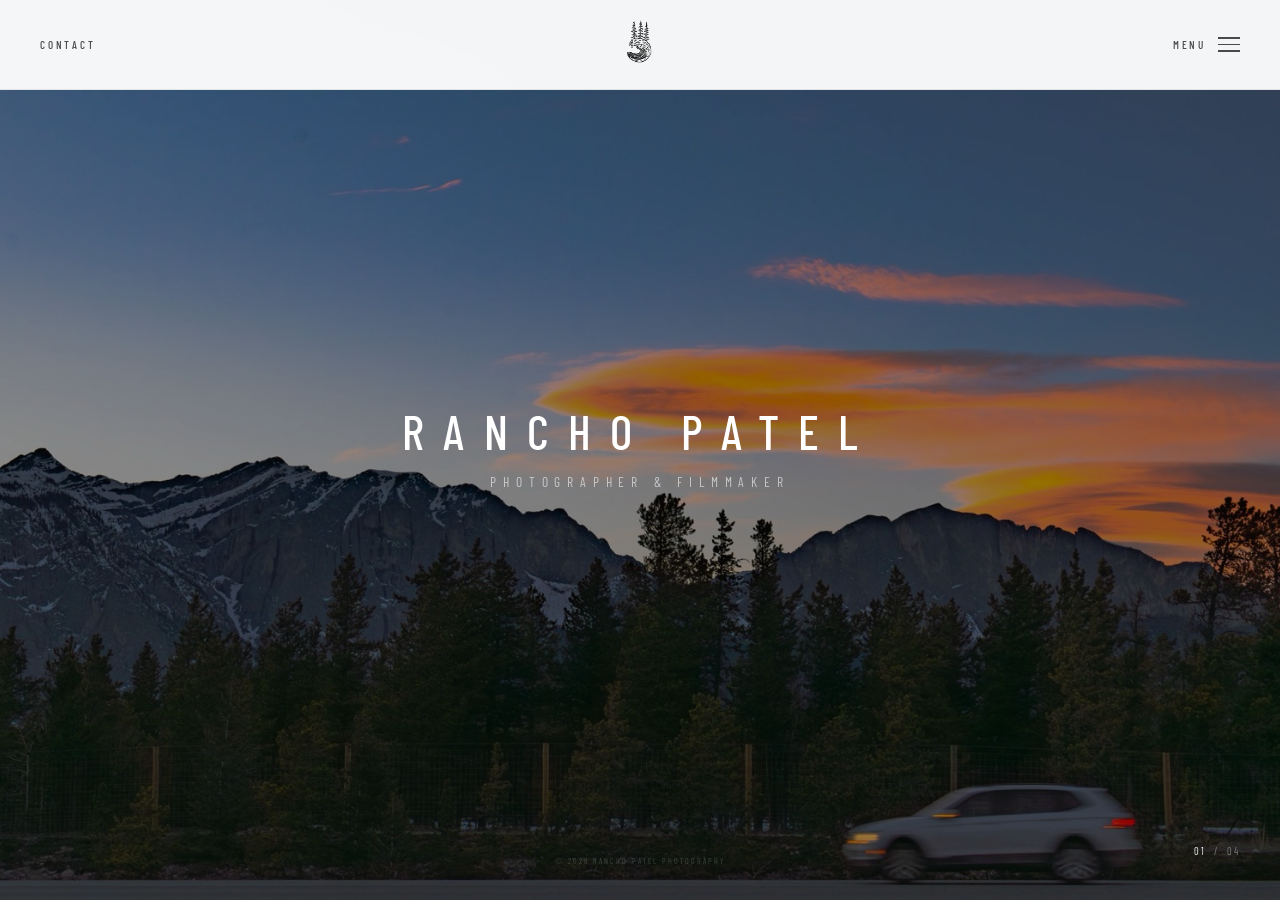
==== index.html @ b5786b47 "first commit" ====
<!DOCTYPE html>
<html lang="en">

<head>
  <meta charset="UTF-8">
  <meta name="viewport" content="width=device-width, initial-scale=1.0">
  <title>Rancho Patel — Adventure Photographer & Filmmaker</title>
  <meta name="description" content="Official portfolio of Rancho Patel. Specializing in high-end adventure, landscape, and short film photography and filmmaking across the globe.">
  
  <!-- Open Graph / Facebook -->
  <meta property="og:type" content="website">
  <meta property="og:url" content="https://www.ranchopatel.com/">
  <meta property="og:title" content="Rancho Patel — Adventure Photographer & Filmmaker">
  <meta property="og:description" content="Capturing the raw essence of adventure through high-end photography and cinematic filmmaking.">
  <meta property="og:image" content="https://www.ranchopatel.com/images/hero_main.jpg">

  <!-- Twitter -->
  <meta property="twitter:card" content="summary_large_image">
  <meta property="twitter:url" content="https://www.ranchopatel.com/">
  <meta property="twitter:title" content="Rancho Patel — Adventure Photographer & Filmmaker">
  <meta property="twitter:description" content="Capturing the raw essence of adventure through high-end photography and cinematic filmmaking.">
  <meta property="twitter:image" content="https://www.ranchopatel.com/images/hero_main.jpg">

  <link rel="icon" type="image/png" href="images/logo.png">
  <link rel="stylesheet" href="style.css?v=1.1">
</head>

<body class="home-page">

  <!-- Page Transition -->
  <div class="page-transition" id="page-transition"></div>

  <!-- Top Navigation -->
  <header id="site-header" class="solid-mode">
    <a href="contact.html" id="nav-contact">Contact</a>
    <a href="index.html" id="nav-logo"><img src="images/logo.png" alt="Rancho Patel" class="nav-logo-img"></a>
    <button id="nav-menu-btn" aria-label="Open menu">
      <span>Menu</span>
      <div class="hamburger" id="hamburger">
        <span></span>
        <span></span>
        <span></span>
      </div>
    </button>
  </header>

  <!-- Fullscreen Menu Overlay -->
  <nav id="menu-overlay" aria-hidden="true">
    <div id="menu-image-half">
      <img src="images/hero_main.jpg" alt="Featured Menu Image" id="menu-featured-img">
    </div>
    <div id="menu-content-half">
      <div id="menu-links">
        <a href="index.html" class="menu-link">Home</a>
        <a href="about.html" class="menu-link">About</a>
        <a href="stills.html" class="menu-link">Stills</a>
        <a href="motion.html" class="menu-link">Motion</a>
        <a href="contact.html" class="menu-link">Contact</a>
      </div>
        <div id="menu-footer">
            <a href="https://instagram.com/prnv_patel_" target="_blank" rel="noopener noreferrer" class="menu-social">Instagram</a>
        </div>
    </div>
  </nav>

  <!-- Hero — Slideshow -->
  <section id="hero">
    <div id="hero-slideshow">
      <div class="hero-slide active" style="background-image:url('images/hero_main.jpg')"></div>
      <div class="hero-slide" style="background-image:url('images/l_3.jpg')"></div>
      <div class="hero-slide" style="background-image:url('images/DSC01934.jpg')"></div>
      <div class="hero-slide" style="background-image:url('images/c_5.jpg')"></div>
    </div>
    <div id="hero-overlay">
      <div id="hero-name-wrap">
        <h1 id="hero-title">Rancho Patel</h1>
        <p id="hero-sub">Photographer &amp; Filmmaker</p>
      </div>
    </div>
    <div id="home-footer-overlay">
      <p>&copy; 2026 Rancho Patel Photography</p>
    </div>
    <div id="slide-counter">
      <span id="slide-current">01</span> / <span id="slide-total">04</span>
    </div>
  </section>
  <!-- Lightbox -->
  <div id="lightbox">
    <button id="lightbox-close" aria-label="Close">&times;</button>
    <img src="" alt="" id="lightbox-img">
  </div>

  <script src="script.js"></script>
</body>

</html>
---- style.css ----
/* ============================================================
   RANCHO PATEL PHOTOGRAPHY — Global Stylesheet
   Inspired by jimmychin.com
   ============================================================ */

/* ===== GOOGLE FONTS ===== */
@import url('https://fonts.googleapis.com/css2?family=Barlow+Condensed:wght@100;200;300;400;500;600;700;800;900&family=Barlow:wght@300;400&family=Inter:wght@300;400;500&display=swap');

/* ===== RESET ===== */
*,
*::before,
*::after {
  margin: 0;
  padding: 0;
  box-sizing: border-box;
}

html {
  scroll-behavior: smooth;
  font-size: 16px;
}

body {
  font-family: 'Barlow', 'Inter', -apple-system, sans-serif;
  background: #fff;
  color: #111;
  line-height: 1.6;
  overflow-x: hidden;
  -webkit-font-smoothing: antialiased;
  -moz-osx-font-smoothing: grayscale;
}

img {
  display: block;
  max-width: 100%;
}

a {
  text-decoration: none;
  color: inherit;
}

button {
  border: none;
  background: none;
  cursor: pointer;
  font-family: inherit;
  color: inherit;
}

/* ===== PAGE TRANSITION ===== */
.page-transition {
  position: fixed;
  inset: 0;
  background: #111;
  z-index: 9999;
  pointer-events: none;
  transform: translateY(100%);
  transition: transform 0.6s cubic-bezier(0.85, 0, 0.15, 1);
}

.page-transition.active {
  transform: translateY(0);
  pointer-events: all;
}

/* ===== TOP NAV BAR ===== */
#site-header {
  position: fixed;
  top: 0;
  left: 0;
  width: 100%;
  z-index: 1000;
  display: flex;
  align-items: center;
  justify-content: space-between;
  padding: 0 2.5rem;
  height: 90px;
  mix-blend-mode: normal;
  opacity: 0;
  transform: translateY(-20px);
  animation: headerFadeIn 1s 0.1s cubic-bezier(0.16, 1, 0.3, 1) forwards;
}

@keyframes headerFadeIn {
  to {
    opacity: 1;
    transform: translateY(0);
  }
}

/* Transparent version (over dark hero) */
#site-header.hero-mode {
  background: transparent;
}

#site-header.hero-mode #nav-contact,
#site-header.hero-mode #nav-logo,
#site-header.hero-mode #nav-menu-btn {
  color: rgba(255, 255, 255, 0.85);
}

#site-header.hero-mode .nav-logo-img {
  filter: invert(1) brightness(2);
}

#site-header.hero-mode #nav-contact:hover,
#site-header.hero-mode #nav-menu-btn:hover {
  color: #fff;
}

#site-header.hero-mode .hamburger span {
  background: #fff;
}

/* Solid version (over content pages) */
#site-header.solid-mode {
  background: rgba(255, 255, 255, 0.95);
  backdrop-filter: blur(12px);
  border-bottom: 1px solid rgba(0, 0, 0, 0.08);
}


#nav-contact {
  font-family: 'Barlow Condensed', sans-serif;
  font-size: 0.7rem;
  font-weight: 500;
  letter-spacing: 0.25em;
  color: rgba(0, 0, 0, 0.7);
  text-transform: uppercase;
  transition: color 0.3s;
  position: relative;
}

#nav-contact::after {
  content: '';
  position: absolute;
  bottom: -4px;
  left: 0;
  width: 100%;
  height: 1px;
  background: currentColor;
  transform: scaleX(0);
  transform-origin: right;
  transition: transform 0.4s cubic-bezier(0.16, 1, 0.3, 1);
}

#nav-contact:hover::after {
  transform: scaleX(1);
  transform-origin: left;
}

#nav-contact:hover {
  color: #000;
}

#nav-logo {
  position: absolute;
  left: 50%;
  transform: translateX(-50%);
  display: flex;
  align-items: center;
  justify-content: center;
}

.nav-logo-img {
  height: 80px;
  width: auto;
  object-fit: contain;
  filter: drop-shadow(0px 0px 0.5px rgba(0, 0, 0, 0.8));
  /* Makes the thin lines bolder */
  transition: transform 0.3s ease;
}

#nav-logo:hover .nav-logo-img {
  transform: scale(1.08);
}

#nav-menu-btn {
  display: flex;
  align-items: center;
  gap: 0.75rem;
  font-family: 'Barlow Condensed', sans-serif;
  font-size: 0.7rem;
  font-weight: 500;
  letter-spacing: 0.25em;
  color: rgba(0, 0, 0, 0.7);
  text-transform: uppercase;
  transition: color 0.3s;
  position: relative;
}

#nav-menu-btn::after {
  content: '';
  position: absolute;
  bottom: -4px;
  left: 0;
  width: 100%;
  height: 1px;
  background: currentColor;
  transform: scaleX(0);
  transform-origin: right;
  transition: transform 0.4s cubic-bezier(0.16, 1, 0.3, 1);
}

#nav-menu-btn:hover::after {
  transform: scaleX(1);
  transform-origin: left;
}

#nav-menu-btn:hover {
  color: #000;
}

.hamburger {
  display: flex;
  flex-direction: column;
  gap: 5px;
  width: 22px;
}

.hamburger span {
  display: block;
  width: 100%;
  height: 1.5px;
  background: currentColor;
  transition: transform 0.35s ease, opacity 0.35s ease;
}

/* ===== FULLSCREEN MENU OVERLAY ===== */
#menu-overlay {
  position: fixed;
  inset: 0;
  background: #fff;
  z-index: 900;
  display: flex;
  flex-direction: row;
  /* Ensure split side-by-side */
  opacity: 0;
  pointer-events: none;
  transition: opacity 0.5s ease;
}

#menu-overlay.active {
  opacity: 1;
  pointer-events: all;
}

#menu-image-half {
  flex: 0 0 50%;
  position: relative;
  overflow: hidden;
  display: none;
}

@media (min-width: 900px) {
  #menu-image-half {
    display: block;
  }
}

#menu-featured-img {
  width: 100%;
  height: 100%;
  object-fit: cover;
  position: absolute;
  inset: 0;
}

#menu-content-half {
  flex: 1;
  display: flex;
  flex-direction: column;
  align-items: center;
  justify-content: center;
  background: #fff;
  position: relative;
  height: 100%;
  overflow-y: auto;
}

#menu-links {
  display: flex;
  flex-direction: column;
  align-items: center;
  gap: 1.5rem;
}

.menu-link {
  font-family: 'Barlow Condensed', sans-serif;
  font-size: clamp(2.5rem, 7vw, 5rem);
  font-weight: 700;
  letter-spacing: 0.1em;
  text-transform: uppercase;
  color: #000;
  /* Solid black by default */
  transition: color 0.3s ease, letter-spacing 0.3s ease;
  line-height: 1;
}

.menu-link:hover {
  color: #aaa;
  /* Light grey on hover */
  letter-spacing: 0.15em;
}

#menu-footer {
  position: absolute;
  bottom: 2.5rem;
  left: 50%;
  transform: translateX(-50%);
  display: flex;
  gap: 2rem;
}

.menu-social {
  font-family: 'Barlow Condensed', sans-serif;
  font-size: 0.65rem;
  letter-spacing: 0.2em;
  color: rgba(0, 0, 0, 0.4);
  text-transform: uppercase;
  transition: color 0.3s;
}

.menu-social:hover {
  color: #111;
}

/* ===== HERO — HOME ===== */
body.home-page {
  overflow: hidden;
  height: 100vh;
}

#hero {
  position: relative;
  width: 100%;
  height: 100vh;
  overflow: hidden;
}

#hero-slideshow {
  position: absolute;
  inset: 0;
}

.hero-slide {
  position: absolute;
  inset: 0;
  background-size: cover;
  background-position: center;
  opacity: 0;
  z-index: 0;
  transform: scale(1.05);
  transition: opacity 2.5s cubic-bezier(0.16, 1, 0.3, 1), transform 8s ease; 
  /* Slower, smoother cross-fade as requested */
}

.hero-slide.active {
  opacity: 1;
  z-index: 2;
  transform: scale(1);
  animation: kenBurns 8.2s ease forwards;
}

.hero-slide.last-active {
  opacity: 1;
  z-index: 1;
  /* Keep last slide underneath while new one fades in */
}

@keyframes kenBurns {
  0% { transform: scale(1); }
  100% { transform: scale(1.03); }
}

#hero-overlay {
  position: absolute;
  inset: 0;
  background: rgba(0, 0, 0, 0.42);
  z-index: 2;
  display: flex;
  flex-direction: column;
  align-items: center;
  justify-content: center;
}

/* Splash intro text */
#hero-name-wrap {
  text-align: center;
}

#hero-title {
  font-family: 'Barlow Condensed', sans-serif;
  font-size: clamp(1.8rem, 4vw, 3rem);
  font-weight: 500;
  letter-spacing: 0.4em;
  text-transform: uppercase;
  color: #fff;
  line-height: 1;
  opacity: 0;
  transform: translateY(20px);
  animation: heroFadeUp 1.2s 0.3s cubic-bezier(0.16, 1, 0.3, 1) forwards;
}

#hero-sub {
  font-family: 'Barlow Condensed', sans-serif;
  font-size: clamp(0.6rem, 1.4vw, 0.85rem);
  font-weight: 400;
  letter-spacing: 0.5em;
  text-transform: uppercase;
  color: rgba(255, 255, 255, 0.6);
  margin-top: 1rem;
  opacity: 0;
  animation: heroFadeUp 1.2s 1s cubic-bezier(0.16, 1, 0.3, 1) forwards;
}

@keyframes heroFadeUp {
  to {
    opacity: 1;
    transform: translateY(0);
  }
}


/* Scroll indicator */
#scroll-hint {
  position: absolute;
  bottom: 2.5rem;
  left: 50%;
  transform: translateX(-50%);
  z-index: 3;
  display: flex;
  flex-direction: column;
  align-items: center;
  gap: 0.6rem;
  opacity: 0;
  animation: heroFadeUp 1s 1.4s ease forwards;
}

#scroll-hint span {
  font-family: 'Barlow Condensed', sans-serif;
  font-size: 0.55rem;
  letter-spacing: 0.35em;
  color: rgba(255, 255, 255, 0.5);
  text-transform: uppercase;
}

.scroll-line {
  width: 1px;
  height: 36px;
  background: rgba(255, 255, 255, 0.2);
  position: relative;
  overflow: hidden;
}

.scroll-line::after {
  content: '';
  position: absolute;
  top: -100%;
  left: 0;
  width: 100%;
  height: 100%;
  background: rgba(255, 255, 255, 0.8);
  animation: scrollDrop 2.2s infinite;
}

@keyframes scrollDrop {
  0% {
    top: -100%;
  }

  100% {
    top: 100%;
  }
}

/* Home footer overlay */
#home-footer-overlay {
  position: absolute;
  bottom: 2rem;
  left: 0;
  width: 100%;
  z-index: 3;
  text-align: center;
  opacity: 0;
  animation: heroFadeUp 1s 1.5s ease forwards;
}

#home-footer-overlay p {
  font-family: 'Barlow Condensed', sans-serif;
  font-size: 0.5rem;
  letter-spacing: 0.25em;
  color: rgba(255, 255, 255, 0.2);
  text-transform: uppercase;
}

/* Slide counter */
#slide-counter {
  position: absolute;
  bottom: 2.5rem;
  right: 2.5rem;
  z-index: 3;
  display: flex;
  align-items: center;
  gap: 0.5rem;
  font-family: 'Barlow Condensed', sans-serif;
  font-size: 0.65rem;
  letter-spacing: 0.2em;
  color: rgba(255, 255, 255, 0.4);
}

#slide-current {
  color: rgba(255, 255, 255, 0.9);
}

/* ===== HOME — THREE PILLARS ===== */
#pillars {
  display: grid;
  grid-template-columns: 1fr 1fr 1fr;
  height: 70vh;
}

.pillar {
  position: relative;
  overflow: hidden;
  cursor: pointer;
  display: flex;
  align-items: flex-end;
  justify-content: flex-start;
}

.pillar-bg {
  position: absolute;
  inset: 0;
  background-size: cover;
  background-position: center;
  transition: transform 0.9s cubic-bezier(0.25, 0.46, 0.45, 0.94);
}

.pillar:hover .pillar-bg {
  transform: scale(1.06);
}

.pillar-darken {
  position: absolute;
  inset: 0;
  background: rgba(0, 0, 0, 0.45);
  transition: background 0.5s ease;
}

.pillar:hover .pillar-darken {
  background: rgba(0, 0, 0, 0.6);
}

.pillar-content {
  position: relative;
  z-index: 2;
  padding: 2.5rem;
  display: flex;
  align-items: flex-end;
  justify-content: space-between;
  width: 100%;
}

.pillar-label {
  font-family: 'Barlow Condensed', sans-serif;
  font-size: clamp(2rem, 4vw, 3.5rem);
  font-weight: 800;
  letter-spacing: 0.08em;
  text-transform: uppercase;
  color: #fff;
  line-height: 1;
}

.pillar-arrow {
  font-size: 1.5rem;
  color: rgba(255, 255, 255, 0.0);
  transition: color 0.4s ease, transform 0.4s ease;
}

.pillar:hover .pillar-arrow {
  color: rgba(255, 255, 255, 0.8);
  transform: translateX(6px);
}

/* ===== STILLS PAGE LAYOUT ===== */
body.stills-page {
  background: #fff;
  overflow-y: auto;
}

body.motion-page {
  background: #fff;
  overflow-y: auto;
  color: #111;
}

/* Left sidebar */
#sidebar {
  position: fixed;
  left: 0;
  top: 90px;
  bottom: 0;
  width: 200px;
  background: #fff;
  border-right: 1px solid rgba(0, 0, 0, 0.08);
  display: flex;
  flex-direction: column;
  padding: 2.5rem 1.5rem;
  z-index: 100;
}

#sidebar h2 {
  font-family: 'Barlow Condensed', sans-serif;
  font-size: 0.6rem;
  font-weight: 600;
  letter-spacing: 0.3em;
  color: rgba(0, 0, 0, 0.35);
  text-transform: uppercase;
  margin-bottom: 2rem;
}

#filter-list {
  display: flex;
  flex-direction: column;
  gap: 0.6rem;
  list-style: none;
}

.filter-btn {
  font-family: 'Barlow Condensed', sans-serif;
  font-size: 0.8rem;
  font-weight: 400;
  letter-spacing: 0.15em;
  color: rgba(0, 0, 0, 0.35);
  text-transform: uppercase;
  text-align: left;
  padding: 0.3rem 0;
  transition: color 0.3s;
  border-bottom: 1px solid transparent;
}

.filter-btn:hover,
.filter-btn.active {
  color: #111;
  border-bottom-color: rgba(0, 0, 0, 0.3);
}

#scroll-hint-sidebar {
  margin-top: auto;
  font-family: 'Barlow Condensed', sans-serif;
  font-size: 0.6rem;
  letter-spacing: 0.2em;
  color: rgba(0, 0, 0, 0.25);
  text-transform: uppercase;
  display: flex;
  align-items: center;
  gap: 0.5rem;
}

/* Horizontal gallery container */
#gallery-wrapper {
  margin-left: 200px;
  padding: 120px 2.5rem 3rem 2.5rem;
}

#gallery-track {
  display: grid;
  grid-template-columns: repeat(2, 1fr);
  gap: 15px;
  /* Thicker borders matching reference */
  padding: 15px;
}

.gallery-item {
  position: relative;
  overflow: hidden;
  aspect-ratio: 4 / 3;
  /* Uniform boxes like Chris Burkard */
  transition: opacity 1.2s cubic-bezier(0.16, 1, 0.3, 1), transform 1.2s cubic-bezier(0.16, 1, 0.3, 1);
  opacity: 0;
  transform: translateY(40px);
}

.gallery-item.revealed {
  opacity: 1;
  transform: translateY(0);
}

.gallery-item.hidden {
  display: none;
}

.gallery-item img {
  width: 100%;
  height: 100%;
  object-fit: cover;
  display: block;
  transition: transform 0.7s cubic-bezier(0.25, 0.46, 0.45, 0.94);
}

.gallery-item:hover img {
  transform: scale(1.04);
}

.gallery-item::after {
  content: '';
  position: absolute;
  inset: 0;
  background: rgba(0, 0, 0, 0);
  transition: background 0.4s ease;
  pointer-events: none;
}

.gallery-item:hover::after {
  background: rgba(0, 0, 0, 0.12);
}

/* ===== MOTION PAGE — VERTICAL LAYOUT ===== */

/* Motion header — solid on white bg */
#site-header.motion-header {
  background: rgba(255, 255, 255, 0.95);
  backdrop-filter: blur(12px);
  border-bottom: 1px solid rgba(0, 0, 0, 0.08);
}

/* Motion hero section */
.motion-hero {
  width: 100%;
  padding: 10rem 3rem 5rem;
  display: flex;
  flex-direction: column;
  align-items: center;
  justify-content: center;
  position: relative;
  max-width: 1100px;
  margin: 0 auto;
}

.motion-hero::before {
  content: '';
  position: absolute;
  inset: 0;
  background: radial-gradient(ellipse at center, rgba(0, 0, 0, 0.01) 0%, transparent 70%);
  pointer-events: none;
}

.motion-hero-content {
  text-align: center;
  z-index: 1;
}

.motion-hero-title {
  font-family: 'Barlow Condensed', sans-serif;
  font-size: clamp(1.4rem, 2.5vw, 2rem);
  font-weight: 500;
  letter-spacing: 0.35em;
  text-transform: uppercase;
  color: #111;
  line-height: 1;
  opacity: 0;
  transform: translateY(15px);
  animation: motionFadeUp 1s 0.2s cubic-bezier(0.16, 1, 0.3, 1) forwards;
}

.motion-hero-sub {
  font-family: 'Barlow Condensed', sans-serif;
  font-size: 0.6rem;
  font-weight: 400;
  letter-spacing: 0.4em;
  text-transform: uppercase;
  color: rgba(0, 0, 0, 0.25);
  margin-top: 0.8rem;
  opacity: 0;
  animation: motionFadeUp 1s 0.5s cubic-bezier(0.16, 1, 0.3, 1) forwards;
}

.motion-hero-scroll {
  display: none;
}

@keyframes motionFadeUp {
  to {
    opacity: 1;
    transform: translateY(0);
  }
}

/* Projects container */
#projects-container {
  max-width: 1100px;
  margin: 0 auto;
  padding: 0 3rem 3rem;
}

/* Individual project card */
.project-card {
  position: relative;
  margin-bottom: 12vh;
  opacity: 0;
  transform: translateY(60px);
  transition: opacity 0.8s cubic-bezier(0.16, 1, 0.3, 1),
    transform 0.8s cubic-bezier(0.16, 1, 0.3, 1);
}

.project-card.revealed {
  opacity: 1;
  transform: translateY(0);
}

.project-card:last-child {
  margin-bottom: 0;
}

/* Project number */
.project-number {
  font-family: 'Barlow Condensed', sans-serif;
  font-size: clamp(0.65rem, 1vw, 0.8rem);
  font-weight: 300;
  letter-spacing: 0.3em;
  color: rgba(0, 0, 0, 0.2);
  margin-bottom: 1.5rem;
  text-transform: uppercase;
}

/* Visual container — holds thumbnail + video + overlay */
.project-visual {
  position: relative;
  width: 100%;
  aspect-ratio: 16 / 9;
  overflow: hidden;
  border-radius: 6px;
  cursor: pointer;
}

.project-thumb {
  position: absolute;
  inset: 0;
  background-size: cover;
  background-position: center;
  z-index: 2;
  transition: transform 1.2s cubic-bezier(0.25, 0.46, 0.45, 0.94),
    opacity 0.6s ease;
}

.project-visual:hover .project-thumb {
  transform: scale(1.05);
  opacity: 0;
}

.project-video {
  position: absolute;
  inset: 0;
  width: 100%;
  height: 100%;
  object-fit: cover;
  z-index: 1;
  opacity: 0;
  transition: opacity 0.6s ease;
}

.project-visual:hover .project-video {
  opacity: 1;
}

.project-overlay {
  position: absolute;
  inset: 0;
  z-index: 3;
  display: flex;
  align-items: center;
  justify-content: center;
  background: rgba(0, 0, 0, 0.25);
  transition: background 0.5s ease;
}

.project-visual:hover .project-overlay {
  background: rgba(0, 0, 0, 0.45);
}

.project-play-btn {
  width: 72px;
  height: 72px;
  border: 1.5px solid rgba(255, 255, 255, 0.4);
  border-radius: 50%;
  display: flex;
  align-items: center;
  justify-content: center;
  opacity: 0;
  transform: scale(0.85);
  transition: opacity 0.4s ease, transform 0.4s ease, border-color 0.3s ease;
}

.project-play-btn svg {
  margin-left: 4px;
}

.project-visual:hover .project-play-btn {
  opacity: 1;
  transform: scale(1);
  border-color: rgba(255, 255, 255, 0.8);
}

/* Project info below thumbnail */
.project-info {
  display: flex;
  flex-direction: column;
  gap: 0.4rem;
  margin-top: 1.5rem;
}

.project-category {
  font-family: 'Barlow Condensed', sans-serif;
  font-size: 0.55rem;
  font-weight: 400;
  letter-spacing: 0.35em;
  text-transform: uppercase;
  color: rgba(0, 0, 0, 0.3);
}

.project-title {
  font-family: 'Barlow Condensed', sans-serif;
  font-size: clamp(1.2rem, 2.5vw, 2rem);
  font-weight: 700;
  letter-spacing: 0.1em;
  text-transform: uppercase;
  color: #111;
  line-height: 1;
}

/* Motion page footer */
.motion-footer {
  text-align: center;
  padding: 4rem 2rem;
  border-top: 1px solid rgba(0, 0, 0, 0.06);
}

.motion-footer p {
  font-family: 'Barlow Condensed', sans-serif;
  font-size: 0.55rem;
  letter-spacing: 0.2em;
  color: rgba(0, 0, 0, 0.2);
  text-transform: uppercase;
}

/* Video Player branding and layout... */

#video-close {
  position: absolute;
  top: 1.5rem;
  right: 2rem;
  font-size: 2rem;
  color: rgba(255, 255, 255, 0.5);
  z-index: 10;
  transition: color 0.3s;
  line-height: 1;
}

#video-close:hover {
  color: #fff;
}

#video-info {
  font-family: 'Barlow Condensed', sans-serif;
  font-size: 0.65rem;
  letter-spacing: 0.3em;
  text-transform: uppercase;
  color: rgba(255, 255, 255, 0.3);
}



/* ===== ABOUT PAGE ===== */
body.about-page {
  background: #fff;
  color: #111;
  overflow-y: auto;
}

body.about-page #site-header {
  mix-blend-mode: normal;
}

body.about-page #site-header.solid-mode {
  background: rgba(255, 255, 255, 0.95);
  border-bottom: 1px solid rgba(0, 0, 0, 0.1);
}

body.about-page #nav-contact,
body.about-page #nav-logo,
body.about-page #nav-menu-btn {
  color: #111;
}

body.about-page .hamburger span {
  background: #111;
}

body.about-page #menu-overlay {
  background: #111;
}

#about-side-portrait {
  position: relative;
  width: 100%;
}

#about-side-portrait img {
  width: 100%;
  aspect-ratio: 1;
  object-fit: cover;
  filter: grayscale(20%);
}

#about-side-caption {
  font-family: 'Barlow Condensed', sans-serif;
  font-size: 0.6rem;
  letter-spacing: 0.3em;
  color: #bbb;
  text-transform: uppercase;
  margin-top: 1rem;
  display: block;
}

#about-body {
  max-width: 1300px; /* Slightly wider max-width to accommodate larger image */
  margin: 0 auto;
  padding: 10rem 3rem 3rem;
  display: grid;
  grid-template-columns: minmax(350px, 500px) 1fr;
  gap: 6rem; /* A bit more breathing room */
  align-items: start;
}

#about-text h2 {
  font-family: 'Barlow Condensed', sans-serif;
  font-size: clamp(2rem, 5vw, 4rem);
  font-weight: 800;
  letter-spacing: 0.05em;
  text-transform: uppercase;
  color: #111;
  line-height: 1;
  margin-bottom: 2.5rem;
}

.about-lead {
  font-family: 'Barlow', sans-serif;
  font-size: clamp(1.1rem, 2vw, 1.4rem);
  font-weight: 500;
  line-height: 1.8;
  color: #222;
  margin-bottom: 2rem;
  font-style: italic;
}

#about-text p {
  font-family: 'Barlow', sans-serif;
  font-size: 1.05rem;
  font-weight: 400;
  line-height: 2;
  color: #333;
  margin-bottom: 1.25rem;
  max-width: 680px;
}

#about-credits {
  margin-top: 3rem;
  border-top: 1px solid #eee;
  padding-top: 2rem;
  display: flex;
  gap: 4rem;
}

.credit-item {
  display: flex;
  flex-direction: column;
  gap: 0.25rem;
}

.credit-label {
  font-family: 'Barlow Condensed', sans-serif;
  font-size: 0.55rem;
  letter-spacing: 0.3em;
  text-transform: uppercase;
  color: #bbb;
}

.credit-value {
  font-family: 'Barlow Condensed', sans-serif;
  font-size: 0.85rem;
  letter-spacing: 0.1em;
  font-weight: 500;
  text-transform: uppercase;
  color: #333;
}

/* ===== CONTACT PAGE ===== */
body.contact-page {
  overflow: hidden;
  height: 100vh;
}

#contact-split {
  display: grid;
  grid-template-columns: 1fr 1fr;
  height: 100vh;
}

/* Black left half */
#contact-left {
  background: linear-gradient(to bottom, rgba(0,0,0,0.1), rgba(0,0,0,0.8)), url('images/hero_main.jpg') center/cover no-repeat;
  position: relative;
  display: flex;
  flex-direction: column;
  justify-content: flex-end;
  padding: 3rem 3.5rem;
  gap: 1.5rem;
}

#contact-left h2 {
  font-family: 'Barlow Condensed', sans-serif;
  font-size: clamp(2rem, 5vw, 4rem);
  font-weight: 800;
  letter-spacing: 0.05em;
  text-transform: uppercase;
  color: #fff;
  line-height: 1;
  margin-bottom: 0.5rem;
}

#contact-left p {
  font-family: 'Barlow', sans-serif;
  font-size: 0.85rem;
  font-weight: 300;
  color: rgba(255, 255, 255, 0.4);
  line-height: 1.8;
  max-width: 340px;
}

#contact-email-link {
  display: inline-block;
  font-family: 'Barlow Condensed', sans-serif;
  font-size: 0.75rem;
  font-weight: 500;
  letter-spacing: 0.2em;
  text-transform: uppercase;
  color: #fff;
  border-bottom: 1px solid rgba(255, 255, 255, 0.3);
  padding-bottom: 3px;
  margin-bottom: 1.5rem;
  transition: border-color 0.3s;
}

#contact-email-link:hover {
  border-color: #fff;
}

#contact-socials {
  display: flex;
  gap: 1.2rem;
}

.contact-social-icon {
  width: 32px;
  height: 32px;
  border: 1px solid rgba(255, 255, 255, 0.2);
  border-radius: 50%;
  display: flex;
  align-items: center;
  justify-content: center;
  color: rgba(255, 255, 255, 0.4);
  transition: color 0.3s, border-color 0.3s;
}

.contact-social-icon:hover {
  color: #fff;
  border-color: #fff;
}

/* White right half */
#contact-right {
  background: #fff;
  display: flex;
  flex-direction: column;
  justify-content: center;
  padding: 3rem 4rem;
}

#contact-right h3 {
  font-family: 'Barlow Condensed', sans-serif;
  font-size: 0.65rem;
  font-weight: 600;
  letter-spacing: 0.35em;
  text-transform: uppercase;
  color: #bbb;
  margin-bottom: 2.5rem;
}

#contact-form {
  display: flex;
  flex-direction: column;
  gap: 1.5rem;
  max-width: 420px;
}

.form-group {
  display: flex;
  flex-direction: column;
  gap: 0.35rem;
}

.form-group label {
  font-family: 'Barlow Condensed', sans-serif;
  font-size: 0.6rem;
  letter-spacing: 0.25em;
  text-transform: uppercase;
  color: #999;
}

.form-group input,
.form-group textarea {
  font-family: 'Barlow', sans-serif;
  font-size: 0.9rem;
  font-weight: 300;
  color: #111;
  background: transparent;
  border: none;
  border-bottom: 1px solid #ddd;
  padding: 0.5rem 0;
  outline: none;
  transition: border-color 0.3s;
  width: 100%;
}

.form-group input:focus,
.form-group textarea:focus {
  border-color: #111;
}

.form-group textarea {
  resize: none;
  height: 90px;
}

#form-submit {
  margin-top: 0.5rem;
  align-self: flex-start;
  font-family: 'Barlow Condensed', sans-serif;
  font-size: 0.7rem;
  font-weight: 600;
  letter-spacing: 0.3em;
  text-transform: uppercase;
  color: #fff;
  background: #111;
  padding: 0.85rem 2.5rem;
  transition: background 0.3s;
}

#form-submit:hover {
  background: #333;
}

/* ===== FOOTER (Stills page) ===== */
#site-footer {
  position: fixed;
  bottom: 0;
  left: 0;
  width: 100%;
  padding: 1rem 2.5rem;
  display: flex;
  justify-content: space-between;
  align-items: center;
  z-index: 50;
  pointer-events: none;
}

.footer-copy {
  font-family: 'Barlow Condensed', sans-serif;
  font-size: 0.55rem;
  letter-spacing: 0.2em;
  color: rgba(0, 0, 0, 0.3);
  text-transform: uppercase;
}

/* ===== LIGHTBOX ===== */
#lightbox {
  position: fixed;
  inset: 0;
  z-index: 2000;
  background: rgba(0, 0, 0, 0.96);
  display: flex;
  align-items: center;
  justify-content: center;
  opacity: 0;
  pointer-events: none;
  transition: opacity 0.35s ease;
}

#lightbox.active {
  opacity: 1;
  pointer-events: all;
}

#lightbox img {
  max-width: 90vw;
  max-height: 90vh;
  object-fit: contain;
  opacity: 0;
  transform: scale(0.96);
  transition: opacity 0.35s ease, transform 0.35s ease;
}

#lightbox.active img {
  opacity: 1;
  transform: scale(1);
}

#lightbox-close {
  position: absolute;
  top: 1rem;
  right: 2rem;
  background: none;
  border: none;
  color: #fff;
  font-size: 3rem;
  cursor: pointer;
  z-index: 1001;
  transition: transform 0.3s;
}

#lightbox-close:hover {
  transform: scale(1.2);
}

#lightbox-prev, #lightbox-next {
  position: absolute;
  top: 50%;
  transform: translateY(-50%);
  background: transparent;
  color: white;
  border: none;
  font-size: 3rem;
  opacity: 0.7;
  cursor: pointer;
  transition: opacity 0.3s, transform 0.2s;
  padding: 1rem;
  user-select: none;
  z-index: 1001;
}

#lightbox-prev:hover, #lightbox-next:hover {
  opacity: 1;
  transform: translateY(-50%) scale(1.1);
}

#lightbox-prev {
  left: 2rem;
}

#lightbox-next {
  right: 2rem;
}

@media (max-width: 768px) {
  #lightbox-prev { left: 0.5rem; font-size: 2rem; }
  #lightbox-next { right: 0.5rem; font-size: 2rem; }
}

/* ===== RESPONSIVE ===== */

/* ── Tablet / Small Laptop (≤ 900px) ── */
@media (max-width: 900px) {
  #nav-logo {
    font-size: 0.85rem;
  }

  #pillars {
    grid-template-columns: 1fr;
    height: auto;
  }

  .pillar {
    height: 40vh;
  }

  #sidebar {
    display: flex;
    position: fixed;
    top: 64px;
    left: 0;
    right: 0;
    bottom: auto;
    width: 100%;
    height: auto;
    border-right: none;
    border-bottom: 1px solid rgba(0, 0, 0, 0.08);
    background: rgba(255, 255, 255, 0.97);
    backdrop-filter: blur(12px);
    -webkit-backdrop-filter: blur(12px);
    padding: 0.6rem 1rem;
    flex-direction: row;
    align-items: center;
    gap: 0;
    z-index: 100;
  }

  #sidebar h2 {
    display: none;
  }

  #filter-list {
    flex-direction: row;
    gap: 0;
    overflow-x: auto;
    -webkit-overflow-scrolling: touch;
    scrollbar-width: none;
    white-space: nowrap;
    width: 100%;
  }

  #filter-list::-webkit-scrollbar {
    display: none;
  }

  #filter-list li {
    flex-shrink: 0;
  }

  .filter-btn {
    padding: 0.4rem 0.8rem;
    font-size: 0.7rem;
    min-height: 36px;
    border-bottom: none;
    border-radius: 20px;
    transition: background 0.3s, color 0.3s;
  }

  .filter-btn.active {
    background: #111;
    color: #fff;
    border-bottom: none;
  }

  .filter-btn:hover {
    border-bottom: none;
  }

  #scroll-hint-sidebar {
    display: none;
  }

  #gallery-wrapper {
    margin-left: 0;
    padding: 130px 1.5rem 4rem;
  }

  #contact-split {
    grid-template-columns: 1fr;
    overflow-y: auto;
    height: auto;
  }

  body.contact-page {
    overflow-y: auto;
    height: auto;
  }

  #contact-left,
  #contact-right {
    padding: 3rem 2rem;
  }

  #contact-right {
    padding-bottom: 5rem;
  }

  #about-body {
    grid-template-columns: 1fr;
    gap: 2rem;
    padding: 6rem 2rem 5rem;
  }

  #about-side-portrait img {
    aspect-ratio: 3 / 4;
  }

  #about-label-vert {
    writing-mode: horizontal-tb;
    transform: none;
  }

  #about-credits {
    flex-wrap: wrap;
    gap: 2rem;
  }

  .motion-hero {
    padding: 8rem 2rem 3rem;
  }

  #projects-container {
    padding: 0 2rem 6rem;
  }
}

/* ── Small Tablets / Large Phones (≤ 600px) ── */
@media (max-width: 600px) {
  /* Header */
  #site-header {
    height: 64px;
    padding: 0 1.25rem;
  }

  .nav-logo-img {
    height: 50px;
  }

  /* Gallery — single column */
  #gallery-track {
    grid-template-columns: 1fr;
    gap: 10px;
    padding: 10px;
  }

  #gallery-wrapper {
    padding: 80px 1rem 3rem;
  }

  .gallery-item {
    aspect-ratio: 3 / 2;
  }

  /* Motion */
  .motion-hero {
    padding: 6rem 1.5rem 2.5rem;
  }

  #projects-container {
    padding: 0 1.5rem 5rem;
  }

  .project-card {
    margin-bottom: 8vh;
  }

  .project-play-btn {
    width: 56px;
    height: 56px;
    opacity: 1;
    transform: scale(1);
  }

  /* About */
  #about-hero {
    height: 50vh;
  }

  #about-body {
    padding: 4rem 1.5rem 5rem;
    gap: 1.5rem;
  }

  #about-hero-caption {
    left: 1.5rem;
    font-size: 0.55rem;
  }

  /* Contact */
  #contact-left,
  #contact-right {
    padding: 2.5rem 1.5rem;
  }

  #contact-right h3 {
    margin-bottom: 1.5rem;
  }

  #contact-form {
    max-width: 100%;
  }

  /* Menu overlay */
  #menu-links {
    gap: 1.2rem;
  }

  .menu-link {
    font-size: clamp(2rem, 10vw, 3.5rem);
  }

  /* Lightbox */
  #lightbox img {
    max-width: 95vw;
    max-height: 85vh;
  }

  #lightbox-close {
    top: 1rem;
    right: 1rem;
    font-size: 2.2rem;
    width: 44px;
    height: 44px;
    display: flex;
    align-items: center;
    justify-content: center;
  }

  /* Video player */
  #video-player-el {
    max-width: 98vw;
    width: 98vw;
  }

  #video-close {
    top: 0.75rem;
    right: 0.75rem;
    font-size: 2.2rem;
    width: 44px;
    height: 44px;
    display: flex;
    align-items: center;
    justify-content: center;
  }
}

/* ── Phones (≤ 480px) ── */
@media (max-width: 480px) {
  /* Prevent horizontal scroll */
  html, body {
    overflow-x: hidden;
  }

  /* Header — compact */
  #site-header {
    height: 56px;
    padding: 0 1rem;
  }

  .nav-logo-img {
    height: 40px;
  }

  #nav-contact {
    font-size: 0.6rem;
    letter-spacing: 0.15em;
  }

  #nav-menu-btn {
    font-size: 0.6rem;
    letter-spacing: 0.15em;
    min-height: 44px;
    min-width: 44px;
  }

  #nav-menu-btn > span {
    display: none;
  }

  .hamburger {
    width: 24px;
  }

  /* Menu overlay — mobile optimized */
  #menu-content-half {
    padding: 0 1.5rem;
  }

  .menu-link {
    font-size: clamp(1.8rem, 9vw, 2.8rem);
    letter-spacing: 0.06em;
  }

  #menu-links {
    gap: 1rem;
  }

  #menu-footer {
    bottom: 1.5rem;
    gap: 1.2rem;
    flex-wrap: wrap;
    justify-content: center;
    width: 90%;
  }

  .menu-social {
    font-size: 0.6rem;
    min-height: 44px;
    display: flex;
    align-items: center;
  }

  /* Hero — Home */
  #hero-title {
    font-size: clamp(1.4rem, 6vw, 2rem);
    letter-spacing: 0.25em;
  }

  #hero-sub {
    font-size: clamp(0.55rem, 2.5vw, 0.7rem);
    letter-spacing: 0.3em;
    margin-top: 0.75rem;
  }

  #home-footer-overlay p {
    font-size: 0.45rem;
  }

  /* Stills Gallery — full bleed single column */
  #gallery-wrapper {
    padding: 70px 0.5rem 2rem;
  }

  #gallery-track {
    grid-template-columns: 1fr;
    gap: 8px;
    padding: 0;
  }

  .gallery-item {
    aspect-ratio: 3 / 2;
    border-radius: 0;
  }

  /* Motion page — phone layout */
  .motion-hero {
    padding: 5rem 1rem 2rem;
  }

  .motion-hero-title {
    font-size: clamp(1.2rem, 5vw, 1.6rem);
    letter-spacing: 0.2em;
  }

  .motion-hero-sub {
    font-size: 0.55rem;
    letter-spacing: 0.25em;
  }

  #projects-container {
    padding: 0 1rem 4rem;
  }

  .project-card {
    margin-bottom: 6vh;
  }

  .project-number {
    font-size: 0.6rem;
    margin-bottom: 1rem;
  }

  .project-info {
    margin-top: 1rem;
  }

  .project-category {
    font-size: 0.5rem;
  }

  .project-title {
    font-size: clamp(1rem, 4.5vw, 1.5rem);
  }

  .motion-footer {
    padding: 2.5rem 1rem;
  }

  .motion-footer p {
    font-size: 0.5rem;
  }

  /* About page — phone layout */
  #about-hero {
    height: 45vh;
  }

  #about-body {
    padding: 5rem 1.5rem 4rem;
    gap: 1.5rem;
  }

  #about-side-portrait {
    margin: 0 -1.5rem;
    width: calc(100% + 3rem);
  }

  #about-side-portrait img {
    aspect-ratio: 3 / 4;
    border-radius: 0;
  }

  #about-side-caption {
    padding: 0 1.5rem;
  }

  #about-hero-caption {
    left: 1.25rem;
    bottom: 1rem;
    font-size: 0.5rem;
  }

  #about-text h2 {
    font-size: clamp(1.6rem, 7vw, 2.5rem);
    margin-bottom: 1.5rem;
  }

  .about-lead {
    font-size: clamp(0.95rem, 3.5vw, 1.15rem);
    line-height: 1.7;
  }

  #about-text p {
    font-size: 0.88rem;
    line-height: 1.85;
  }

  #about-credits {
    flex-direction: column;
    gap: 1.5rem;
    margin-top: 2rem;
    padding-top: 1.5rem;
  }

  .credit-label {
    font-size: 0.55rem;
  }

  .credit-value {
    font-size: 0.85rem;
  }

  /* Contact page — phone layout */
  #contact-left {
    padding: 5rem 1.25rem 2rem;
    min-height: auto;
  }

  #contact-left h2 {
    font-size: clamp(1.6rem, 7vw, 2.5rem);
  }

  #contact-left p {
    font-size: 0.82rem;
    line-height: 1.7;
  }

  #contact-email-link {
    font-size: 0.7rem;
    min-height: 44px;
    display: inline-flex;
    align-items: center;
  }

  .contact-social-icon {
    width: 44px;
    height: 44px;
  }

  .contact-social-icon svg {
    width: 18px;
    height: 18px;
  }

  #contact-right {
    padding: 2rem 1.25rem 4rem;
  }

  #contact-right h3 {
    margin-bottom: 1.5rem;
  }

  #contact-form {
    max-width: 100%;
    gap: 1.25rem;
  }

  /* Prevent iOS zoom on focus */
  .form-group input,
  .form-group textarea {
    font-size: 16px;
    padding: 0.6rem 0;
  }

  .form-group label {
    font-size: 0.58rem;
  }

  .form-group textarea {
    height: 100px;
  }

  #form-submit {
    width: 100%;
    text-align: center;
    padding: 1rem 2rem;
    min-height: 48px;
    font-size: 0.72rem;
  }

  /* Filter buttons — touch-friendly when sidebar visible */
  .filter-btn {
    min-height: 44px;
    display: flex;
    align-items: center;
    font-size: 0.85rem;
  }

  /* Lightbox — edge to edge */
  #lightbox img {
    max-width: 98vw;
    max-height: 80vh;
  }

  #lightbox-close {
    top: 0.75rem;
    right: 0.75rem;
  }

  /* Page transition — ensure no bleed */
  .page-transition {
    overflow: hidden;
  }
}

/* ===== BACK TO TOP BUTTON ===== */
#back-to-top {
  position: fixed;
  bottom: 2rem;
  right: 2rem;
  background: #111;
  color: #fff;
  border: none;
  border-radius: 30px;
  padding: 0.8rem 1.2rem;
  font-family: 'Barlow Condensed', sans-serif;
  font-size: 0.75rem;
  font-weight: 600;
  letter-spacing: 0.2em;
  text-transform: uppercase;
  display: flex;
  align-items: center;
  gap: 0.5rem;
  cursor: pointer;
  z-index: 1000;
  opacity: 0;
  pointer-events: none;
  transform: translateY(20px);
  transition: opacity 0.3s ease, transform 0.3s ease, background 0.3s ease;
  box-shadow: 0 4px 12px rgba(0,0,0,0.15);
}

#back-to-top.visible {
  opacity: 1;
  pointer-events: all;
  transform: translateY(0);
}

#back-to-top:hover {
  background: #333;
}

@media (max-width: 768px) {
  #back-to-top {
    bottom: 1.5rem;
    right: 1.5rem;
    padding: 0.7rem 1rem;
    font-size: 0.7rem;
  }
}

/* ===== GLOBAL PRELOADER ===== */
#global-preloader {
  position: fixed;
  inset: 0;
  background: #fff;
  z-index: 9999;
  display: flex;
  align-items: center;
  justify-content: center;
  transition: opacity 0.8s ease, visibility 0.8s ease;
}

#global-preloader.hide {
  opacity: 0;
  visibility: hidden;
}

.preloader-logo {
  width: 60px;
  height: auto;
  opacity: 0.8;
  animation: pulse 1.5s infinite ease-in-out;
}

@keyframes pulse {
  0%, 100% { transform: scale(1); opacity: 0.5; }
  50% { transform: scale(1.1); opacity: 1; }
}

/* ===== CUSTOM SCROLLBAR ===== */
::-webkit-scrollbar {
  width: 6px;
  height: 6px;
}
::-webkit-scrollbar-track {
  background: transparent;
}
::-webkit-scrollbar-thumb {
  background: rgba(120, 120, 120, 0.4);
  border-radius: 10px;
}
::-webkit-scrollbar-thumb:hover {
  background: rgba(120, 120, 120, 0.7);
}

/* ===== CONTACT FORM SUCCESS OVERLAY ===== */
#form-success-overlay {
  position: absolute;
  inset: 0;
  display: flex;
  flex-direction: column;
  align-items: center;
  justify-content: center;
  background: #fff;
  z-index: 10;
  opacity: 0;
  pointer-events: none;
  transition: opacity 0.5s ease;
}

/* ===== CINEMATIC VIDEO PLAYER (THEATRE MODE) ===== */
#video-player {
  position: fixed;
  inset: 0;
  background: rgba(0, 0, 0, 0.96); /* Darker backdrop */
  z-index: 3000;
  display: flex;
  align-items: center;
  justify-content: center;
  opacity: 0;
  pointer-events: none;
  transition: opacity 0.8s cubic-bezier(0.16, 1, 0.3, 1);
}

#video-player.active {
  opacity: 1;
  pointer-events: all;
}

#video-player-el {
  max-width: 85vw;
  max-height: 80vh;
  box-shadow: 0 30px 60px rgba(0,0,0,0.5);
  transform: scale(0.95);
  transition: transform 0.8s cubic-bezier(0.16, 1, 0.3, 1);
  background: #000;
}

#video-player.active #video-player-el {
  transform: scale(1);
}

/* Subtle glow behind video */
#video-player::before {
  content: '';
  position: absolute;
  width: 60%;
  height: 60%;
  background: radial-gradient(circle, rgba(255,255,255,0.05) 0%, rgba(0,0,0,0) 70%);
  pointer-events: none;
  z-index: -1;
}

#form-success-overlay.active {
  opacity: 1;
  pointer-events: all;
}

#form-success-overlay svg {
  width: 60px;
  height: 60px;
  color: #2a7a2a;
  margin-bottom: 1.5rem;
  opacity: 0;
  transform: scale(0.8);
  transition: opacity 0.5s 0.2s, transform 0.5s 0.2s cubic-bezier(0.175, 0.885, 0.32, 1.275);
}

#form-success-overlay.active svg {
  opacity: 1;
  transform: scale(1);
}

#form-success-overlay h3 {
  opacity: 0;
  transform: translateY(10px);
  transition: opacity 0.5s 0.3s, transform 0.5s 0.3s;
}

#form-success-overlay.active h3 {
  opacity: 1;
  transform: translateY(0);
}

#contact-form {
  transition: opacity 0.5s ease;
}

#contact-form.faded {
  opacity: 0;
  pointer-events: none;
}
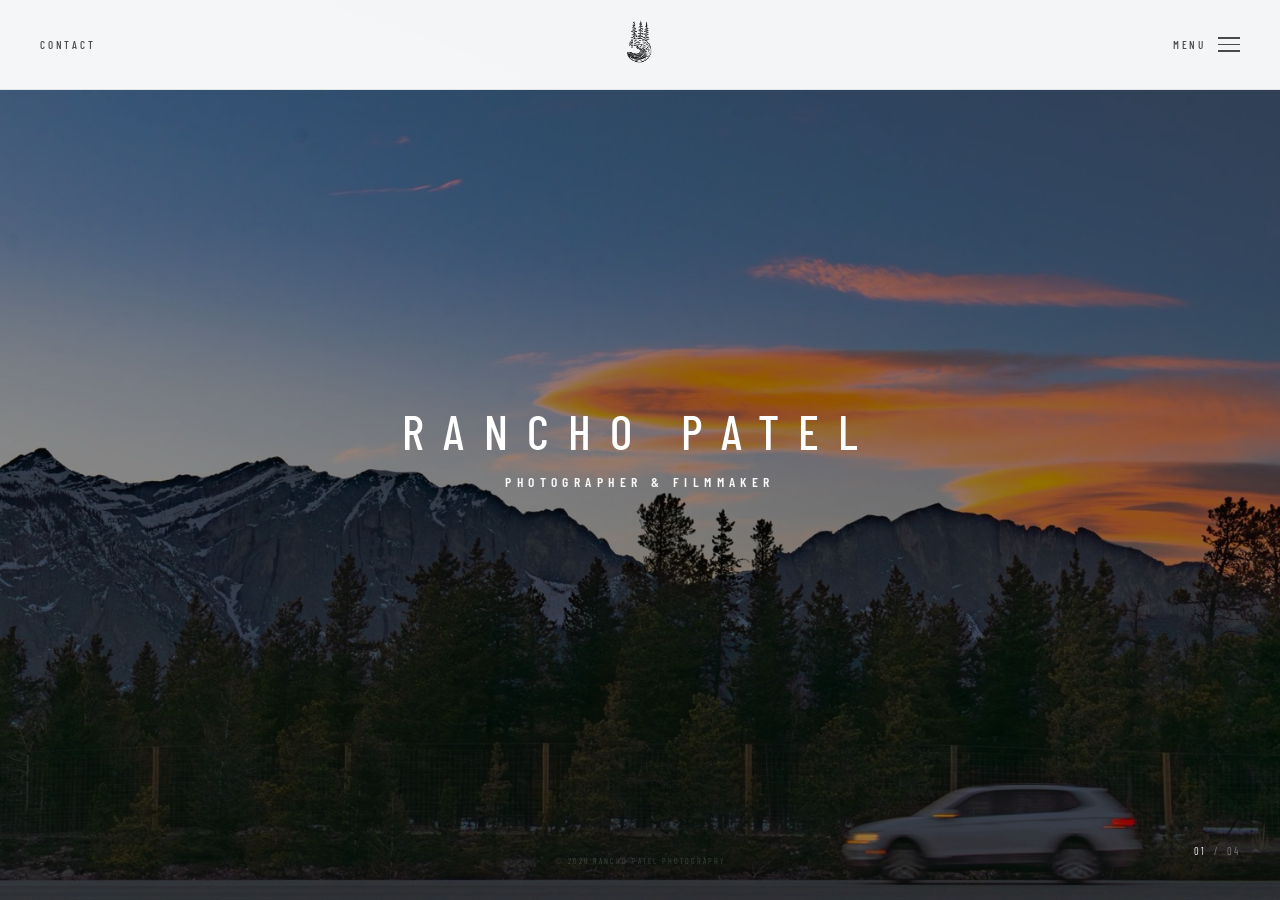
==== commit 1a36de9c: "Change index.html links to root / for cleaner URLs" ====
--- a/index.html
+++ b/index.html
@@ -23,6 +23,23 @@
 
   <link rel="icon" type="image/png" href="images/logo.png">
   <link rel="stylesheet" href="style.css?v=1.1">
+
+  <!-- Structured Data -->
+  <script type="application/ld+json">
+  {
+    "@context": "https://schema.org",
+    "@type": "Person",
+    "name": "Rancho Patel",
+    "url": "https://www.ranchopatel.com/",
+    "image": "https://www.ranchopatel.com/images/portrait.jpg",
+    "jobTitle": "Photographer & Filmmaker",
+    "email": "helloranchoo@gmail.com",
+    "telephone": "+12265064033",
+    "sameAs": [
+      "https://instagram.com/prnv_patel_"
+    ]
+  }
+  </script>
 </head>
 
 <body class="home-page">
@@ -33,7 +50,7 @@
   <!-- Top Navigation -->
   <header id="site-header" class="solid-mode">
     <a href="contact.html" id="nav-contact">Contact</a>
-    <a href="index.html" id="nav-logo"><img src="images/logo.png" alt="Rancho Patel" class="nav-logo-img"></a>
+    <a href="/" id="nav-logo"><img src="images/logo.png" alt="Rancho Patel" class="nav-logo-img"></a>
     <button id="nav-menu-btn" aria-label="Open menu">
       <span>Menu</span>
       <div class="hamburger" id="hamburger">
@@ -51,7 +68,7 @@
     </div>
     <div id="menu-content-half">
       <div id="menu-links">
-        <a href="index.html" class="menu-link">Home</a>
+        <a href="/" class="menu-link">Home</a>
         <a href="about.html" class="menu-link">About</a>
         <a href="stills.html" class="menu-link">Stills</a>
         <a href="motion.html" class="menu-link">Motion</a>
--- a/style.css
+++ b/style.css
@@ -315,15 +315,16 @@
 
 .menu-social {
   font-family: 'Barlow Condensed', sans-serif;
-  font-size: 0.65rem;
-  letter-spacing: 0.2em;
-  color: rgba(0, 0, 0, 0.4);
+  font-size: 0.7rem;
+  font-weight: 600;
+  letter-spacing: 0.25em;
+  color: #222;
   text-transform: uppercase;
   transition: color 0.3s;
 }
 
 .menu-social:hover {
-  color: #111;
+  color: #888;
 }
 
 /* ===== HERO — HOME ===== */
@@ -406,10 +407,10 @@
 #hero-sub {
   font-family: 'Barlow Condensed', sans-serif;
   font-size: clamp(0.6rem, 1.4vw, 0.85rem);
-  font-weight: 400;
-  letter-spacing: 0.5em;
-  text-transform: uppercase;
-  color: rgba(255, 255, 255, 0.6);
+  font-weight: 600;
+  letter-spacing: 0.4em;
+  text-transform: uppercase;
+  color: rgba(255, 255, 255, 0.95);
   margin-top: 1rem;
   opacity: 0;
   animation: heroFadeUp 1.2s 1s cubic-bezier(0.16, 1, 0.3, 1) forwards;
@@ -1016,9 +1017,10 @@
 
 #about-side-caption {
   font-family: 'Barlow Condensed', sans-serif;
-  font-size: 0.6rem;
-  letter-spacing: 0.3em;
-  color: #bbb;
+  font-size: 0.7rem;
+  font-weight: 600;
+  letter-spacing: 0.25em;
+  color: #444;
   text-transform: uppercase;
   margin-top: 1rem;
   display: block;
@@ -1081,10 +1083,11 @@
 
 .credit-label {
   font-family: 'Barlow Condensed', sans-serif;
-  font-size: 0.55rem;
-  letter-spacing: 0.3em;
-  text-transform: uppercase;
-  color: #bbb;
+  font-size: 0.6rem;
+  font-weight: 600;
+  letter-spacing: 0.25em;
+  text-transform: uppercase;
+  color: #444;
 }
 
 .credit-value {
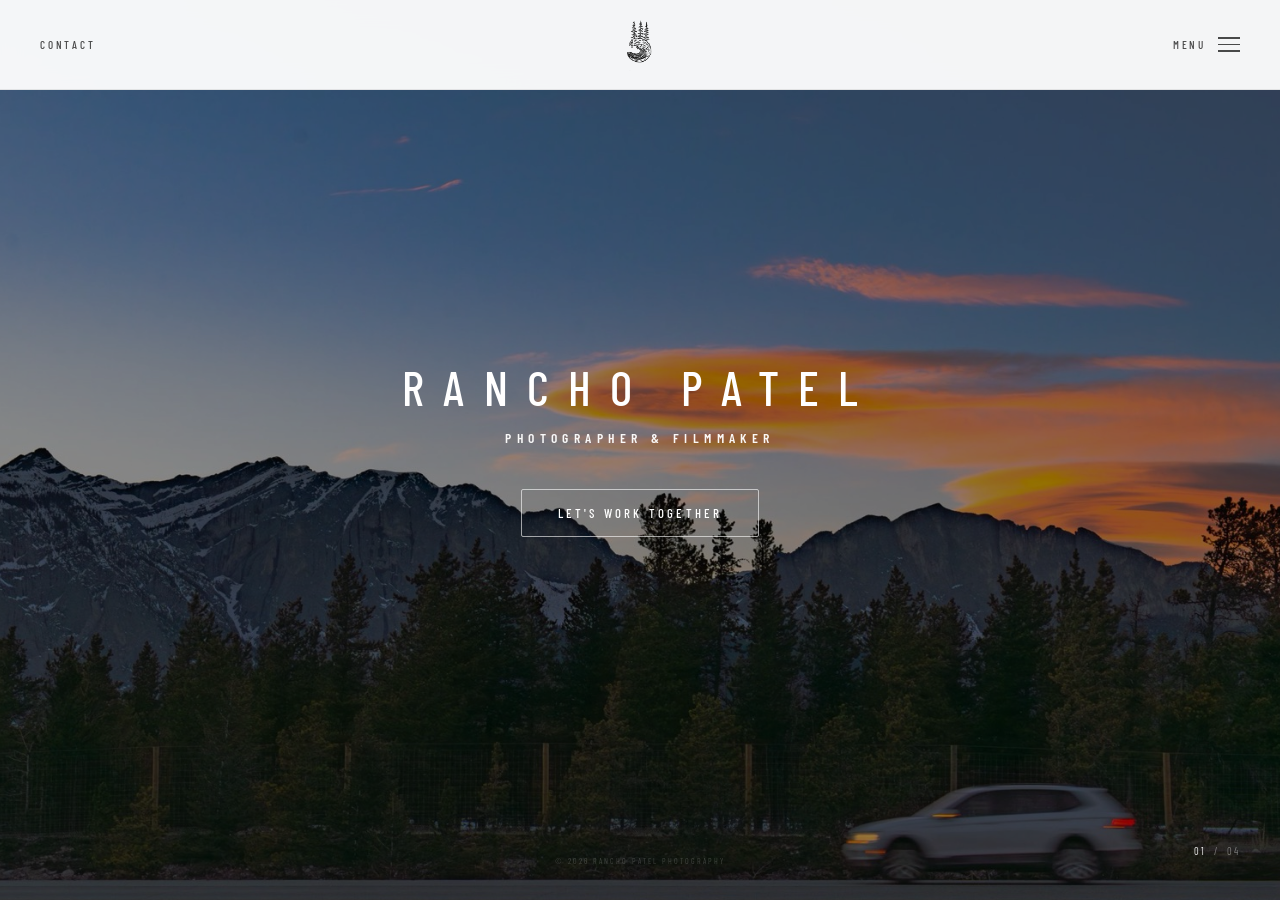
==== commit df48e4a3: "Add Let's work together CTA to hero section" ====
--- a/index.html
+++ b/index.html
@@ -92,6 +92,7 @@
       <div id="hero-name-wrap">
         <h1 id="hero-title">Rancho Patel</h1>
         <p id="hero-sub">Photographer &amp; Filmmaker</p>
+        <a href="contact.html" id="hero-cta">Let's work together</a>
       </div>
     </div>
     <div id="home-footer-overlay">
--- a/style.css
+++ b/style.css
@@ -414,6 +414,29 @@
   margin-top: 1rem;
   opacity: 0;
   animation: heroFadeUp 1.2s 1s cubic-bezier(0.16, 1, 0.3, 1) forwards;
+}
+
+#hero-cta {
+  display: inline-block;
+  margin-top: 2.5rem;
+  font-family: 'Barlow Condensed', sans-serif;
+  font-size: 0.8rem;
+  font-weight: 500;
+  letter-spacing: 0.25em;
+  text-transform: uppercase;
+  color: #fff;
+  border: 1px solid rgba(255, 255, 255, 0.6);
+  padding: 0.8rem 2.2rem;
+  border-radius: 2px;
+  transition: background 0.4s ease, color 0.4s ease, border-color 0.4s ease;
+  opacity: 0;
+  animation: heroFadeUp 1.2s 1.2s cubic-bezier(0.16, 1, 0.3, 1) forwards;
+}
+
+#hero-cta:hover {
+  background: #fff;
+  color: #000;
+  border-color: #fff;
 }
 
 @keyframes heroFadeUp {
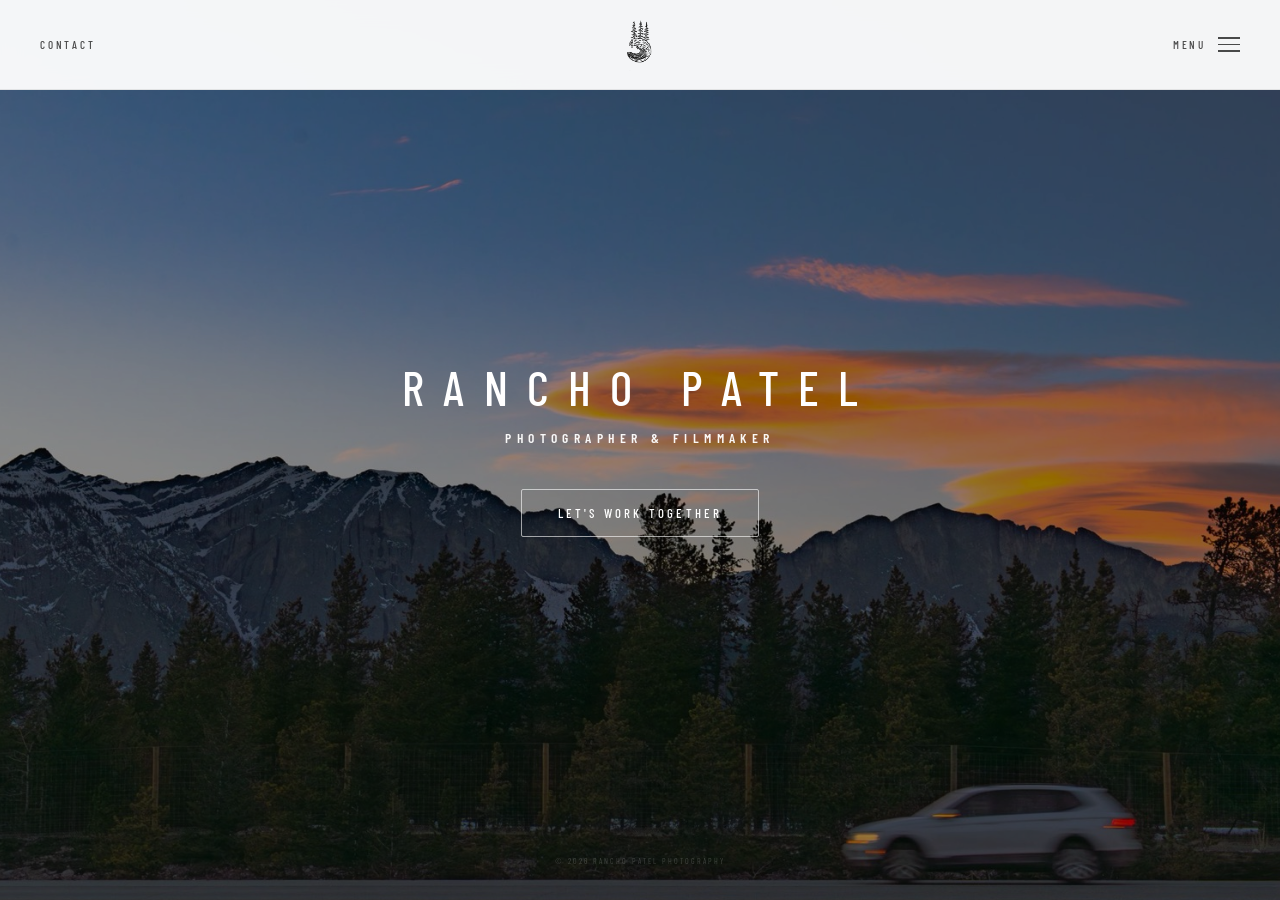
==== commit b0d4f260: "Remove slide counter from home page" ====
--- a/index.html
+++ b/index.html
@@ -98,9 +98,7 @@
     <div id="home-footer-overlay">
       <p>&copy; 2026 Rancho Patel Photography</p>
     </div>
-    <div id="slide-counter">
-      <span id="slide-current">01</span> / <span id="slide-total">04</span>
-    </div>
+
   </section>
   <!-- Lightbox -->
   <div id="lightbox">
--- a/style.css
+++ b/style.css
@@ -1246,7 +1246,8 @@
 }
 
 .form-group input,
-.form-group textarea {
+.form-group textarea,
+.form-group select {
   font-family: 'Barlow', sans-serif;
   font-size: 0.9rem;
   font-weight: 300;
@@ -1261,13 +1262,26 @@
 }
 
 .form-group input:focus,
-.form-group textarea:focus {
+.form-group textarea:focus,
+.form-group select:focus {
   border-color: #111;
 }
 
 .form-group textarea {
   resize: none;
   height: 90px;
+}
+
+.form-group select {
+  appearance: none;
+  -webkit-appearance: none;
+  -moz-appearance: none;
+  cursor: pointer;
+  background-image: url("data:image/svg+xml;charset=UTF-8,%3csvg xmlns='http://www.w3.org/2000/svg' viewBox='0 0 24 24' fill='none' stroke='%23333' stroke-width='2' stroke-linecap='round' stroke-linejoin='round'%3e%3cpolyline points='6 9 12 15 18 9'%3e%3c/polyline%3e%3c/svg%3e");
+  background-repeat: no-repeat;
+  background-position: right 0.5rem center;
+  background-size: 1rem;
+  padding-right: 2.5rem;
 }
 
 #form-submit {
@@ -1904,7 +1918,8 @@
 
   /* Prevent iOS zoom on focus */
   .form-group input,
-  .form-group textarea {
+  .form-group textarea,
+  .form-group select {
     font-size: 16px;
     padding: 0.6rem 0;
   }
